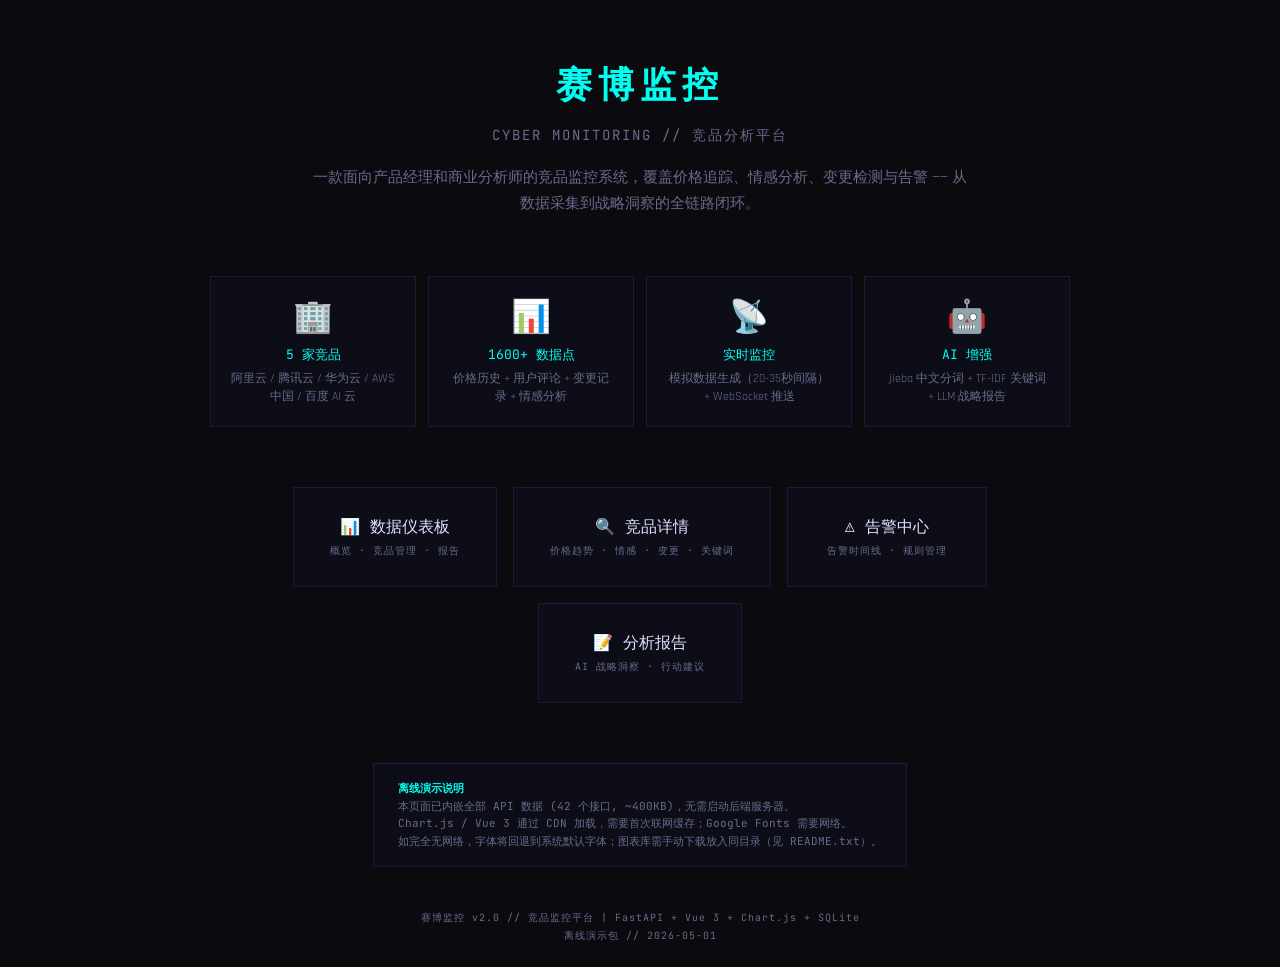
==== offline/index.html @ 70c28b0e "Initial commit: v2.0 stable — Full-stack competitor intelligence platform" ====
<!DOCTYPE html>
<html lang="zh-CN">
<head>
    <meta charset="UTF-8">
    <meta name="viewport" content="width=device-width, initial-scale=1.0">
    <title>赛博监控 // 竞品监控平台</title>
    <link rel="preconnect" href="https://fonts.googleapis.com">
    <link rel="preconnect" href="https://fonts.gstatic.com" crossorigin>
    <link href="https://fonts.googleapis.com/css2?family=JetBrains+Mono:wght@400;700&family=Rajdhani:wght@400;500;600;700&display=swap" rel="stylesheet">
    <style>
        :root {
            --bg-void: #0a0a0f;
            --bg-panel: #0d0d18;
            --border-dim: #1a1a3e;
            --neon-cyan: #00fff0;
            --neon-magenta: #ff2a6d;
            --neon-green: #05ffa1;
            --neon-amber: #f0e000;
            --text-primary: #e0e0ff;
            --text-dim: #6a6a8e;
            --text-data: #00fff0;
        }
        * { margin:0; padding:0; box-sizing:border-box; }
        body {
            background: var(--bg-void);
            color: var(--text-primary);
            font-family: 'Rajdhani','Microsoft YaHei',sans-serif;
            min-height: 100vh;
            display: flex;
            flex-direction: column;
            align-items: center;
        }
        .hero {
            text-align: center;
            padding: 60px 20px 40px;
            max-width: 700px;
        }
        .hero h1 {
            font-family: 'JetBrains Mono',monospace;
            font-size: 36px;
            color: var(--neon-cyan);
            letter-spacing: 6px;
            text-transform: uppercase;
            margin-bottom: 16px;
        }
        .hero .tagline {
            font-family: 'JetBrains Mono',monospace;
            font-size: 14px;
            color: var(--text-dim);
            letter-spacing: 2px;
            margin-bottom: 8px;
        }
        .hero .desc {
            color: var(--text-dim);
            font-size: 15px;
            line-height: 1.7;
            margin-top: 20px;
        }
        .features {
            display: grid;
            grid-template-columns: repeat(auto-fit, minmax(200px, 1fr));
            gap: 12px;
            max-width: 900px;
            width: 100%;
            padding: 0 20px;
            margin: 20px 0;
        }
        .feature {
            background: var(--bg-panel);
            border: 1px solid var(--border-dim);
            padding: 20px;
            text-align: center;
        }
        .feature .icon { font-size: 32px; margin-bottom: 8px; }
        .feature .title {
            font-family: 'JetBrains Mono',monospace;
            font-size: 13px;
            color: var(--neon-cyan);
            margin-bottom: 6px;
        }
        .feature .detail {
            font-size: 12px;
            color: var(--text-dim);
            line-height: 1.5;
        }
        .pages {
            display: flex;
            flex-wrap: wrap;
            gap: 16px;
            justify-content: center;
            max-width: 900px;
            padding: 20px;
            margin: 20px 0;
        }
        .page-card {
            display: block;
            text-decoration: none;
            background: var(--bg-panel);
            border: 1px solid var(--border-dim);
            padding: 28px 36px;
            min-width: 200px;
            text-align: center;
            transition: border-color .2s, transform .2s;
        }
        .page-card:hover {
            border-color: var(--neon-cyan);
            transform: translateY(-2px);
        }
        .page-card .name {
            font-family: 'JetBrains Mono',monospace;
            font-size: 16px;
            color: var(--text-primary);
            margin-bottom: 6px;
        }
        .page-card .hint {
            font-family: 'JetBrains Mono',monospace;
            font-size: 10px;
            color: var(--text-dim);
            letter-spacing: 1px;
        }
        .page-card.dashboard:hover { border-color: var(--neon-cyan); }
        .page-card.detail:hover { border-color: var(--neon-magenta); }
        .page-card.alerts:hover { border-color: var(--neon-amber); }
        .page-card.report:hover { border-color: var(--neon-green); }
        .footer {
            margin-top: auto;
            padding: 24px;
            text-align: center;
            font-family: 'JetBrains Mono',monospace;
            font-size: 10px;
            color: var(--text-dim);
            letter-spacing: 1px;
        }
        .note {
            background: var(--bg-panel);
            border: 1px solid var(--border-dim);
            max-width: 700px;
            padding: 16px 24px;
            margin: 20px;
            font-family: 'JetBrains Mono',monospace;
            font-size: 11px;
            color: var(--text-dim);
            line-height: 1.6;
        }
        .note b { color: var(--neon-cyan); }
    </style>
</head>
<body>
    <div class="hero">
        <h1>赛博监控</h1>
        <div class="tagline">CYBER MONITORING // 竞品分析平台</div>
        <p class="desc">
            一款面向产品经理和商业分析师的竞品监控系统，覆盖价格追踪、情感分析、变更检测与告警 ——
            从数据采集到战略洞察的全链路闭环。
        </p>
    </div>

    <div class="features">
        <div class="feature">
            <div class="icon">&#x1F3E2;</div>
            <div class="title">5 家竞品</div>
            <div class="detail">阿里云 / 腾讯云 / 华为云 / AWS 中国 / 百度 AI 云</div>
        </div>
        <div class="feature">
            <div class="icon">&#x1F4CA;</div>
            <div class="title">1600+ 数据点</div>
            <div class="detail">价格历史 + 用户评论 + 变更记录 + 情感分析</div>
        </div>
        <div class="feature">
            <div class="icon">&#x1F4E1;</div>
            <div class="title">实时监控</div>
            <div class="detail">模拟数据生成（20-35秒间隔）+ WebSocket 推送</div>
        </div>
        <div class="feature">
            <div class="icon">&#x1F916;</div>
            <div class="title">AI 增强</div>
            <div class="detail">jieba 中文分词 + TF-IDF 关键词 + LLM 战略报告</div>
        </div>
    </div>

    <div class="pages">
        <a href="index_v2_offline.html" class="page-card dashboard">
            <div class="name">&#x1F4CA; 数据仪表板</div>
            <div class="hint">概览 · 竞品管理 · 报告</div>
        </a>
        <a href="product_detail_v2_offline.html" class="page-card detail">
            <div class="name">&#x1F50D; 竞品详情</div>
            <div class="hint">价格趋势 · 情感 · 变更 · 关键词</div>
        </a>
        <a href="alerts_v2_offline.html" class="page-card alerts">
            <div class="name">&#x26A0; 告警中心</div>
            <div class="hint">告警时间线 · 规则管理</div>
        </a>
        <a href="report_v2_offline.html" class="page-card report">
            <div class="name">&#x1F4DD; 分析报告</div>
            <div class="hint">AI 战略洞察 · 行动建议</div>
        </a>
    </div>

    <div class="note">
        <b>离线演示说明</b><br>
        本页面已内嵌全部 API 数据 (42 个接口, ~400KB)，无需启动后端服务器。<br>
        Chart.js / Vue 3 通过 CDN 加载，需要首次联网缓存；Google Fonts 需要网络。<br>
        如完全无网络，字体将回退到系统默认字体；图表库需手动下载放入同目录（见 README.txt）。
    </div>

    <div class="footer">
        <p>赛博监控 v2.0 // 竞品监控平台 | FastAPI + Vue 3 + Chart.js + SQLite</p>
        <p style="margin-top:4px;">离线演示包 // 2026-05-01</p>
    </div>
</body>
</html>
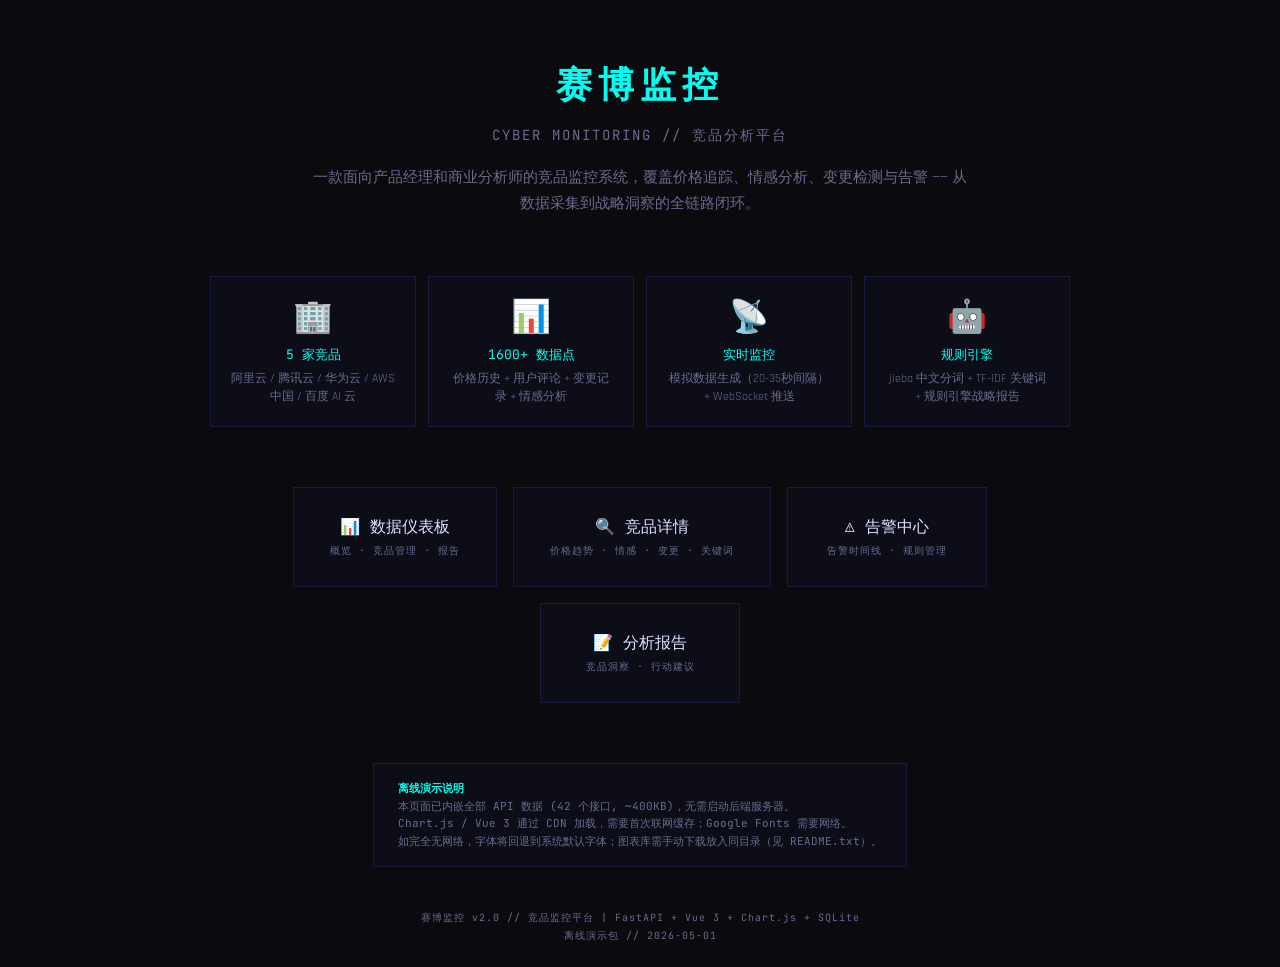
==== commit 33fb04fa: "fix: strip misleading "AI" labels — rebrand as rule engine + data pipeline - report_v2.html: AI-Powe" ====
--- a/offline/index.html
+++ b/offline/index.html
@@ -173,8 +173,8 @@
         </div>
         <div class="feature">
             <div class="icon">&#x1F916;</div>
-            <div class="title">AI 增强</div>
-            <div class="detail">jieba 中文分词 + TF-IDF 关键词 + LLM 战略报告</div>
+            <div class="title">规则引擎</div>
+            <div class="detail">jieba 中文分词 + TF-IDF 关键词 + 规则引擎战略报告</div>
         </div>
     </div>
 
@@ -193,7 +193,7 @@
         </a>
         <a href="report_v2_offline.html" class="page-card report">
             <div class="name">&#x1F4DD; 分析报告</div>
-            <div class="hint">AI 战略洞察 · 行动建议</div>
+            <div class="hint">竞品洞察 · 行动建议</div>
         </a>
     </div>
 
